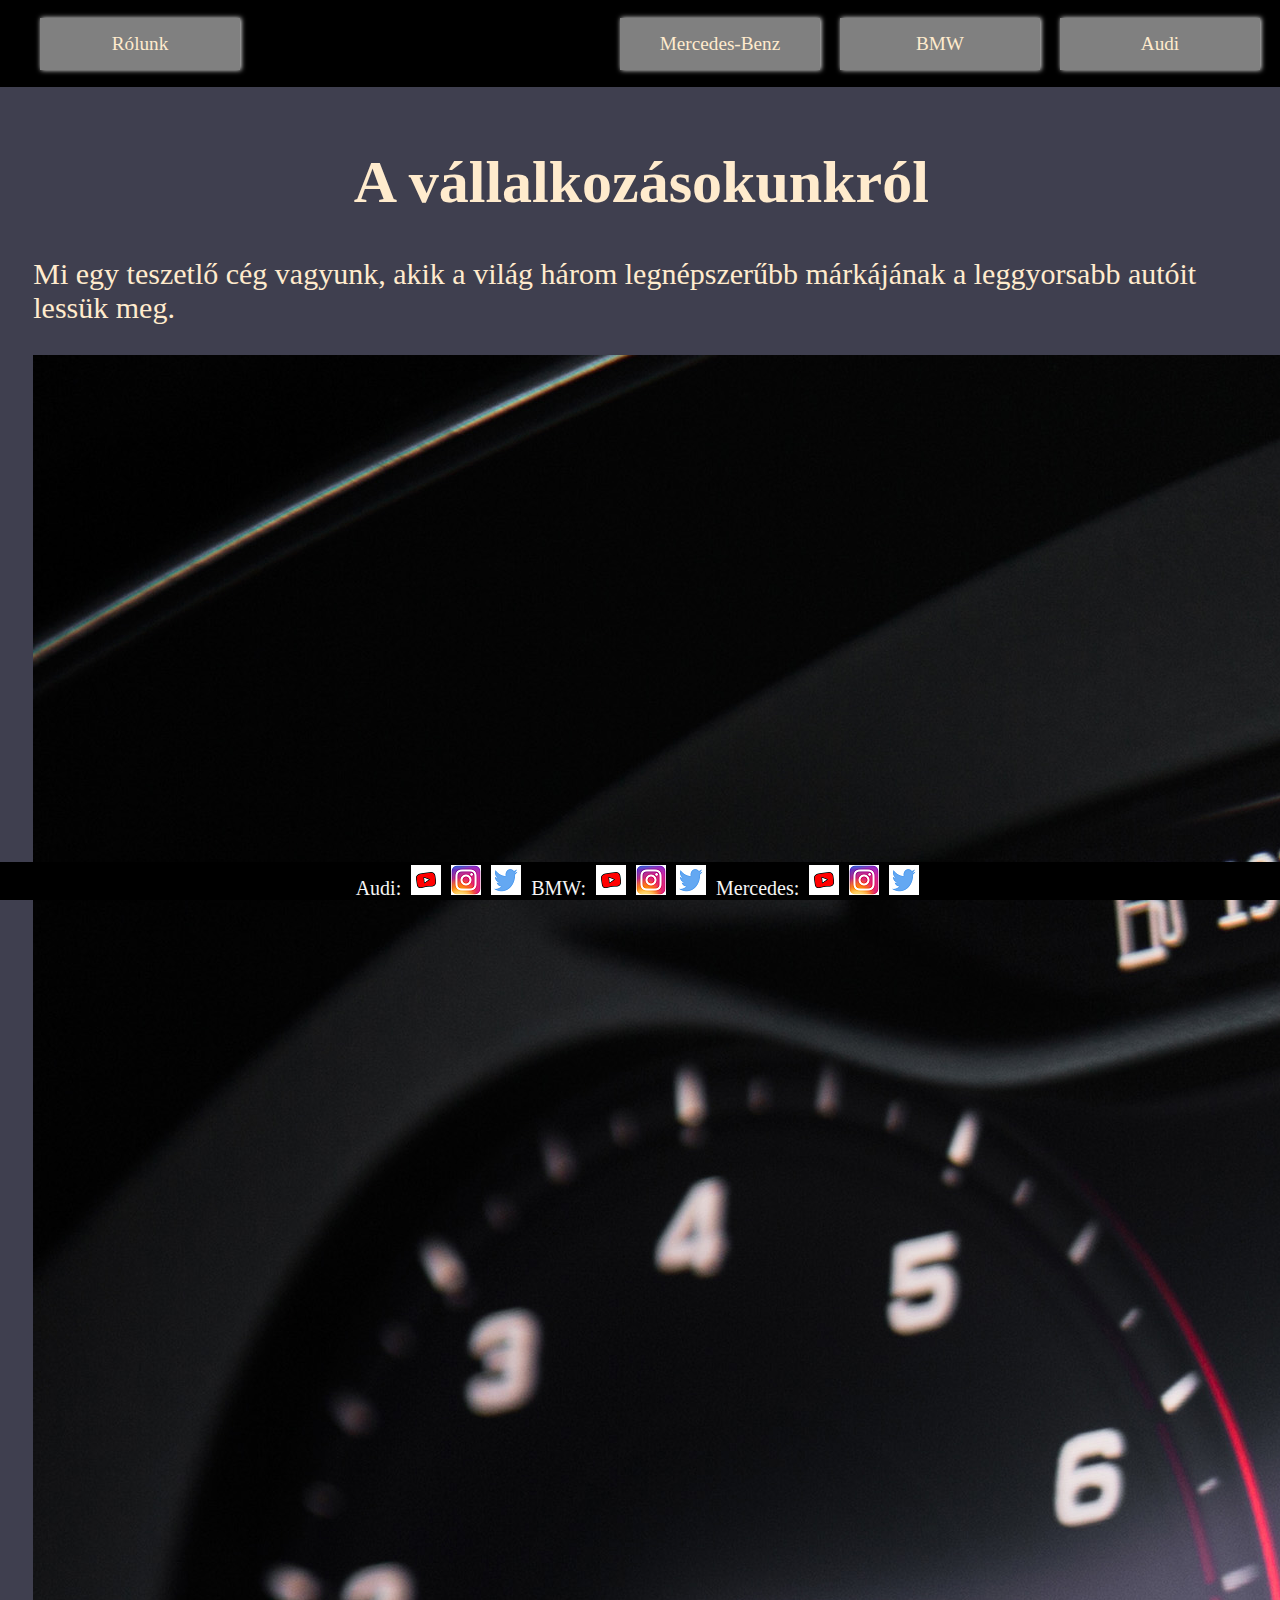
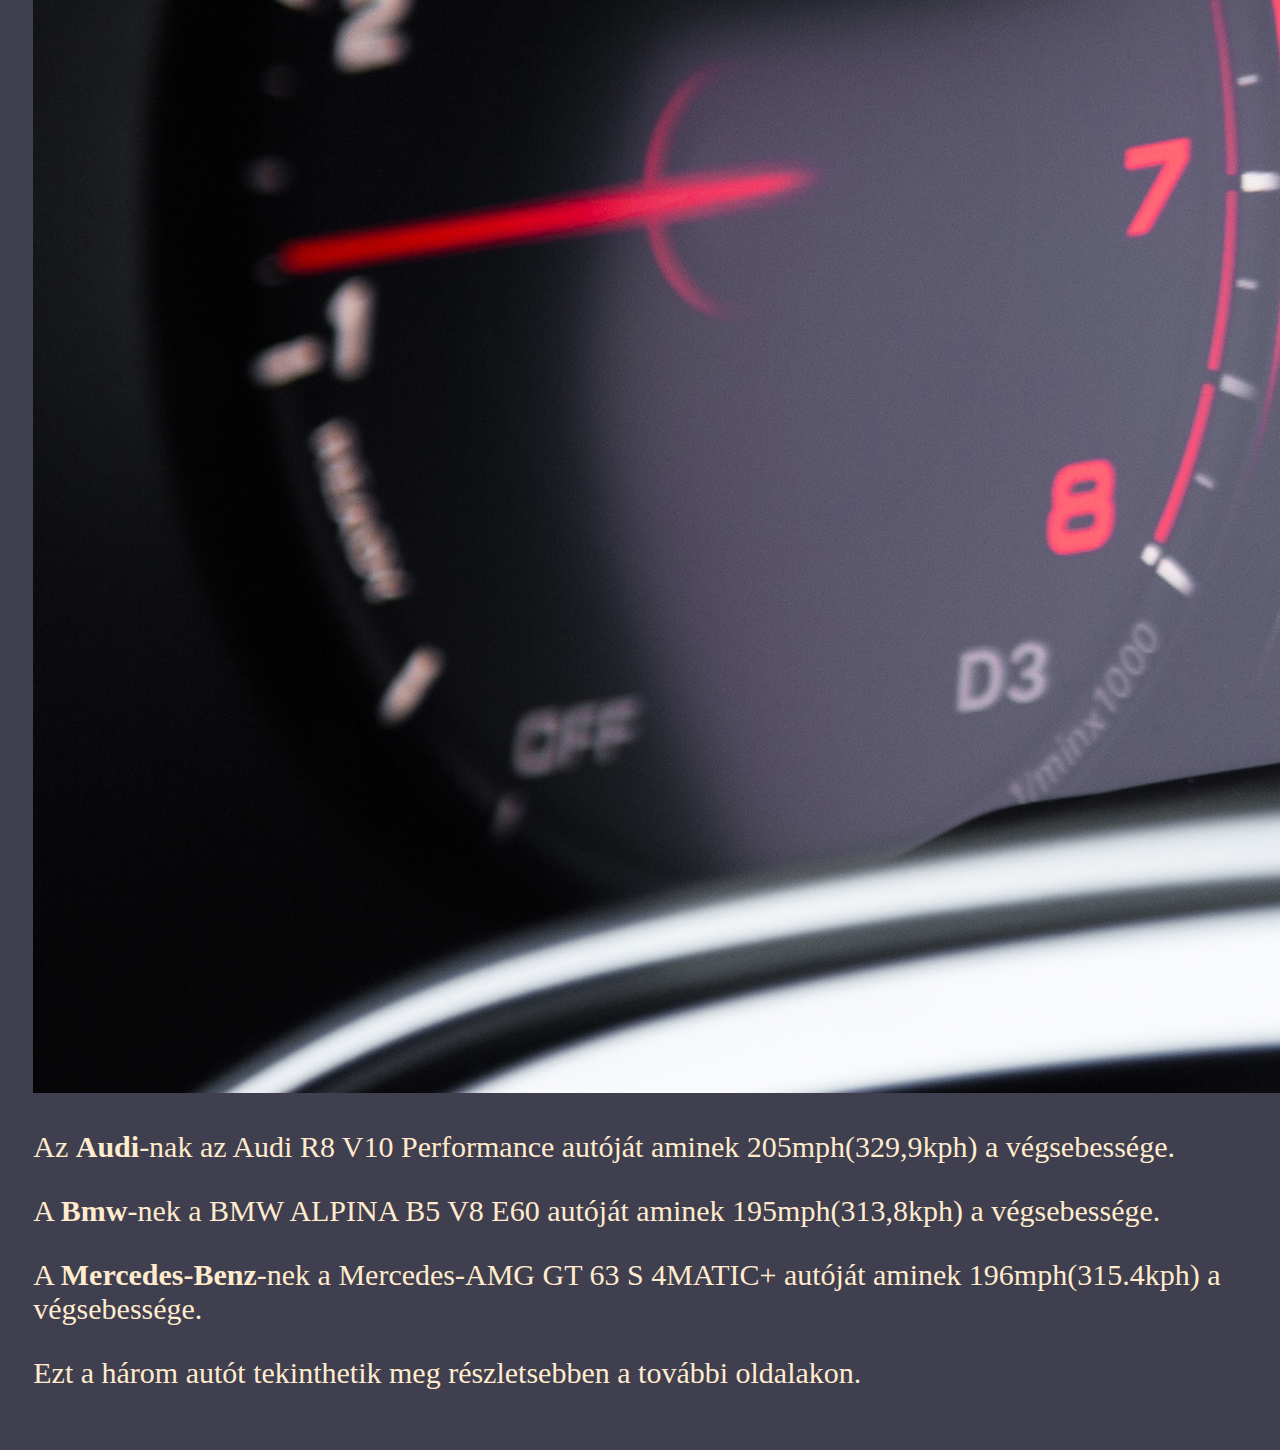
==== index.html @ 7eaea518 "Felhypeoló kép" ====
<!DOCTYPE html>
<html lang="hu">
<head>
    <meta charset="UTF-8">
    <meta http-equiv="X-UA-Compatible" content="IE=edge">
    <meta name="viewport" content="width=device-width, initial-scale=1.0">
    <link rel="stylesheet" href="./css/style.css">
    <title>Rólunk</title>
</head>
<body>
    <div>
        <header>
            <div class="menu">
                <ul>
                    <a href="index.html"><li id="rolunk">Rólunk</li></a>
                    <a href="audi.html"><li>Audi</li></a>
                    <a href="bmw.html"><li>BMW</li></a>
                    <a href="merci.html"><li>Mercedes-Benz</li></a>
                </ul>
            </div>
        </header>
    
        <div id="tartalom">
            <h1>A vállalkozásokunkról</h1>
            <p>Mi egy teszetlő cég vagyunk, akik a világ három legnépszerűbb márkájának a leggyorsabb autóit lessük meg.</p><img src="./images/20140508az-audi-2014es-automatizalt-a7esenek.jpg" alt="">
            <p>Az <b>Audi</b>-nak az Audi R8 V10 Performance autóját aminek 205mph(329,9kph) a végsebessége.</p>
            <p>A <b>Bmw</b>-nek a BMW ALPINA B5 V8 E60 autóját aminek 195mph(313,8kph) a végsebessége.</p>
            <p>A <b>Mercedes-Benz</b>-nek a Mercedes-AMG GT 63 S 4MATIC+ autóját aminek 196mph(315.4kph) a végsebessége.</p>
            <p>Ezt a három autót tekinthetik meg részletsebben a további oldalakon.</p>
        </div>
        
        <footer>
            <div id="footertartalom">
                Audi: <a href="https://www.youtube.com/watch?v=1N4OCICWATI" target="_blank"><img src="./images/unnamed.jpg" alt="Tesztvideó" class="footerkepek"></a><a href="https://www.instagram.com/explore/tags/r8v10/?hl=hu" target="_blank"><img src="./images/ab6eff595bb1.jpg" alt="Képek a kocsiról" class="footerkepek"></a><a href="https://twitter.com/search?q=%23r8v10&src=typeahead_click" target="_blank"><img src="./images/twitter-logo_1.jpg" alt="Autó twitter cimkéje" class="footerkepek"></a>
                BMW: <a href="https://www.youtube.com/watch?v=cST8K9O5acE" target="_blank"><img src="./images/unnamed.jpg" alt="Tesztvideó" class="footerkepek"></a><a href="https://www.instagram.com/explore/tags/alpinab5/" target="_blank"><img src="./images/ab6eff595bb1.jpg" alt="Képek a kocsiról" class="footerkepek"></a><a href="https://twitter.com/search?q=%23ALPINAB5&lang=fr" target="_blank"><img src="./images/twitter-logo_1.jpg" alt="Autó twitter cimkéje" class="footerkepek"></a>
                Mercedes: <a href="https://www.youtube.com/watch?v=vRiirhE5Nfg" target="_blank"><img src="./images/unnamed.jpg" alt="Tesztvideó" class="footerkepek"></a><a href="https://www.instagram.com/explore/tags/gt63s/?hl=hu" target="_blank"><img src="./images/ab6eff595bb1.jpg" alt="Képek a kocsiról" class="footerkepek"></a><a href="https://mobile.twitter.com/search?q=%23gt63s&src=typeahead_click" target="_blank"><img src="./images/twitter-logo_1.jpg" alt="Autó twitter cimkéje" class="footerkepek"></a>
            </div>
        </footer>
    </div>
    
</body>
</html>
---- css/style.css ----
body{
    background-color: #3f3f4f;
}

p{
    text-align: left;
    font-size: 100%;
}

h3{
    color: rgb(150, 120, 120);
}

#tartalom{
    width: 95%;
    height: auto;
    left: 2.6%;
    position: absolute;
    text-align: center;
    font-size: 30px;
    color: blanchedalmond;
    background-color: #3f3f4f;
    padding-bottom: 30px;
    margin-top: 100px;
}

/*Footer*/
footer{
    background-color: black;
    color: whitesmoke;
    font-size: 20px;
    text-align: center;
    position: fixed;
    bottom: 0px;
    width: 100%;
    left: 0%;
    height: auto;
}

.footerkepek{
    padding: 3px 5px 0px;
}

/*Képek*/
.img-nagyit{
    height: 120px;
    border-radius: 6px;
    padding: 2px;
    background-color: gray;
    filter: grayscale(100%);
}

.img-nagyit:hover{
    box-shadow: 0 0 10px gray;
    filter: grayscale(0%);
}

/*Menü*/
#rolunk{
    float: left;
}

header{
    background-color: black;
    width: 100%;
    right: 0%;
    padding: 2px 0px;
    position: fixed;
    top: 0%;
    z-index: 10;
    
}

ul{
    padding-bottom: 51px;
}

.menu li{
    font-size: 1.2em;
    list-style-type: none;
    float: right;
    padding: 15px 0px;
    text-align: center;
    width: 200px;
    margin-right: 20px;
    background-color: gray;
    box-shadow: 1px 0px 5px rgb(255, 255, 255);
    margin-bottom: 10px;
}

.menu li:hover{
    background-color: rgb(83, 21, 10);
}

.menu a{
    text-decoration: none;
    color: blanchedalmond;
}

/*BMW*/
#bmwkep{
    width: 30%;
    padding-left: 10px;
    float: right;
}

#bmwkep2{
    width: 30%;
    padding-right: 10px;
    padding-bottom: 30px;
    float: left;
}

/*Merci*/
#driftmerci{
    width: 30%;
    padding-right: 20px;
    float: right;
    padding-bottom: 30px;
    padding-left: 20px;
}

#mercikep{
    width: 25%;
    float: left;
    padding-right: 20px;
}

/*Audi*/
#audikep{
    padding-left: 10px;
    padding-right: 25px;
    width: 20%;
    float: left;
}

#audikepek{
    padding-top: 20px;
}

.auditartalom{
    text-align: left;
}
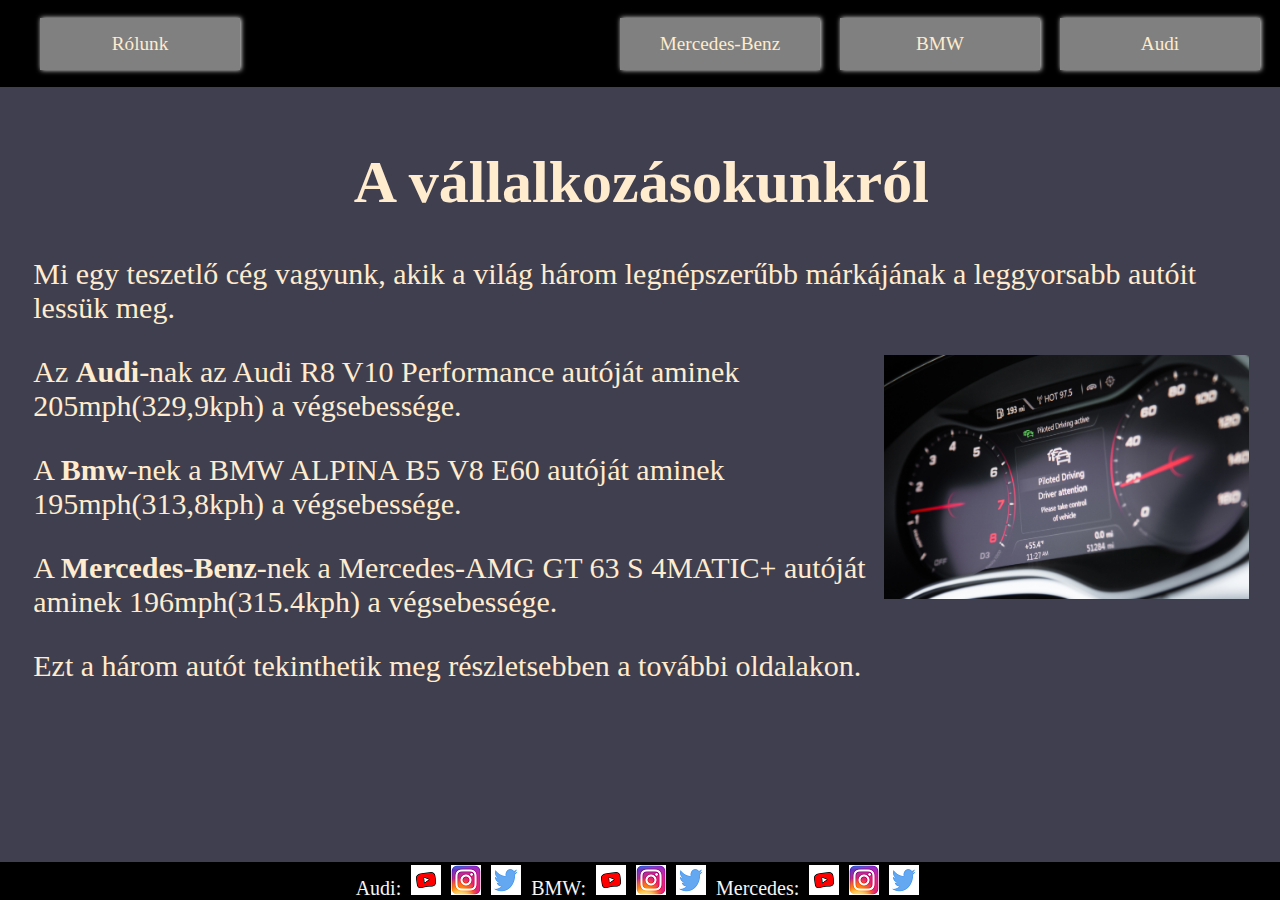
==== commit 6b5a9618: "Rolunk oldal szerkesztése" ====
--- a/index.html
+++ b/index.html
@@ -5,6 +5,7 @@
     <meta http-equiv="X-UA-Compatible" content="IE=edge">
     <meta name="viewport" content="width=device-width, initial-scale=1.0">
     <link rel="stylesheet" href="./css/style.css">
+    <link rel="stylesheet" href="./css/lightbox.css">
     <title>Rólunk</title>
 </head>
 <body>
@@ -22,8 +23,8 @@
     
         <div id="tartalom">
             <h1>A vállalkozásokunkról</h1>
-            <p>Mi egy teszetlő cég vagyunk, akik a világ három legnépszerűbb márkájának a leggyorsabb autóit lessük meg.</p><img src="./images/20140508az-audi-2014es-automatizalt-a7esenek.jpg" alt="">
-            <p>Az <b>Audi</b>-nak az Audi R8 V10 Performance autóját aminek 205mph(329,9kph) a végsebessége.</p>
+            <p>Mi egy teszetlő cég vagyunk, akik a világ három legnépszerűbb márkájának a leggyorsabb autóit lessük meg.</p><a href="./images/20140508az-audi-2014es-automatizalt-a7esenek.jpg" data-lightbox="image-1" data-title="kmora"><img src="./images/20140508az-audi-2014es-automatizalt-a7esenek.jpg" alt="kmora" id="rolunkkep"></a>
+            <p>Az <b>Audi</b>-nak az Audi R8 V10 Performance autóját aminek 205mph(329,9kph) a végsebessége.</p>            
             <p>A <b>Bmw</b>-nek a BMW ALPINA B5 V8 E60 autóját aminek 195mph(313,8kph) a végsebessége.</p>
             <p>A <b>Mercedes-Benz</b>-nek a Mercedes-AMG GT 63 S 4MATIC+ autóját aminek 196mph(315.4kph) a végsebessége.</p>
             <p>Ezt a három autót tekinthetik meg részletsebben a további oldalakon.</p>
@@ -38,5 +39,7 @@
         </footer>
     </div>
     
+    <script src="./js/jquerymin.js"></script>
+    <script src="./js/lightbox.js"></script>
 </body>
 </html>--- a/css/style.css
+++ b/css/style.css
@@ -53,6 +53,12 @@
 .img-nagyit:hover{
     box-shadow: 0 0 10px gray;
     filter: grayscale(0%);
+}
+
+#rolunkkep{
+    width: 30%;
+    float: right;
+    padding-left: 10px;
 }
 
 /*Menü*/
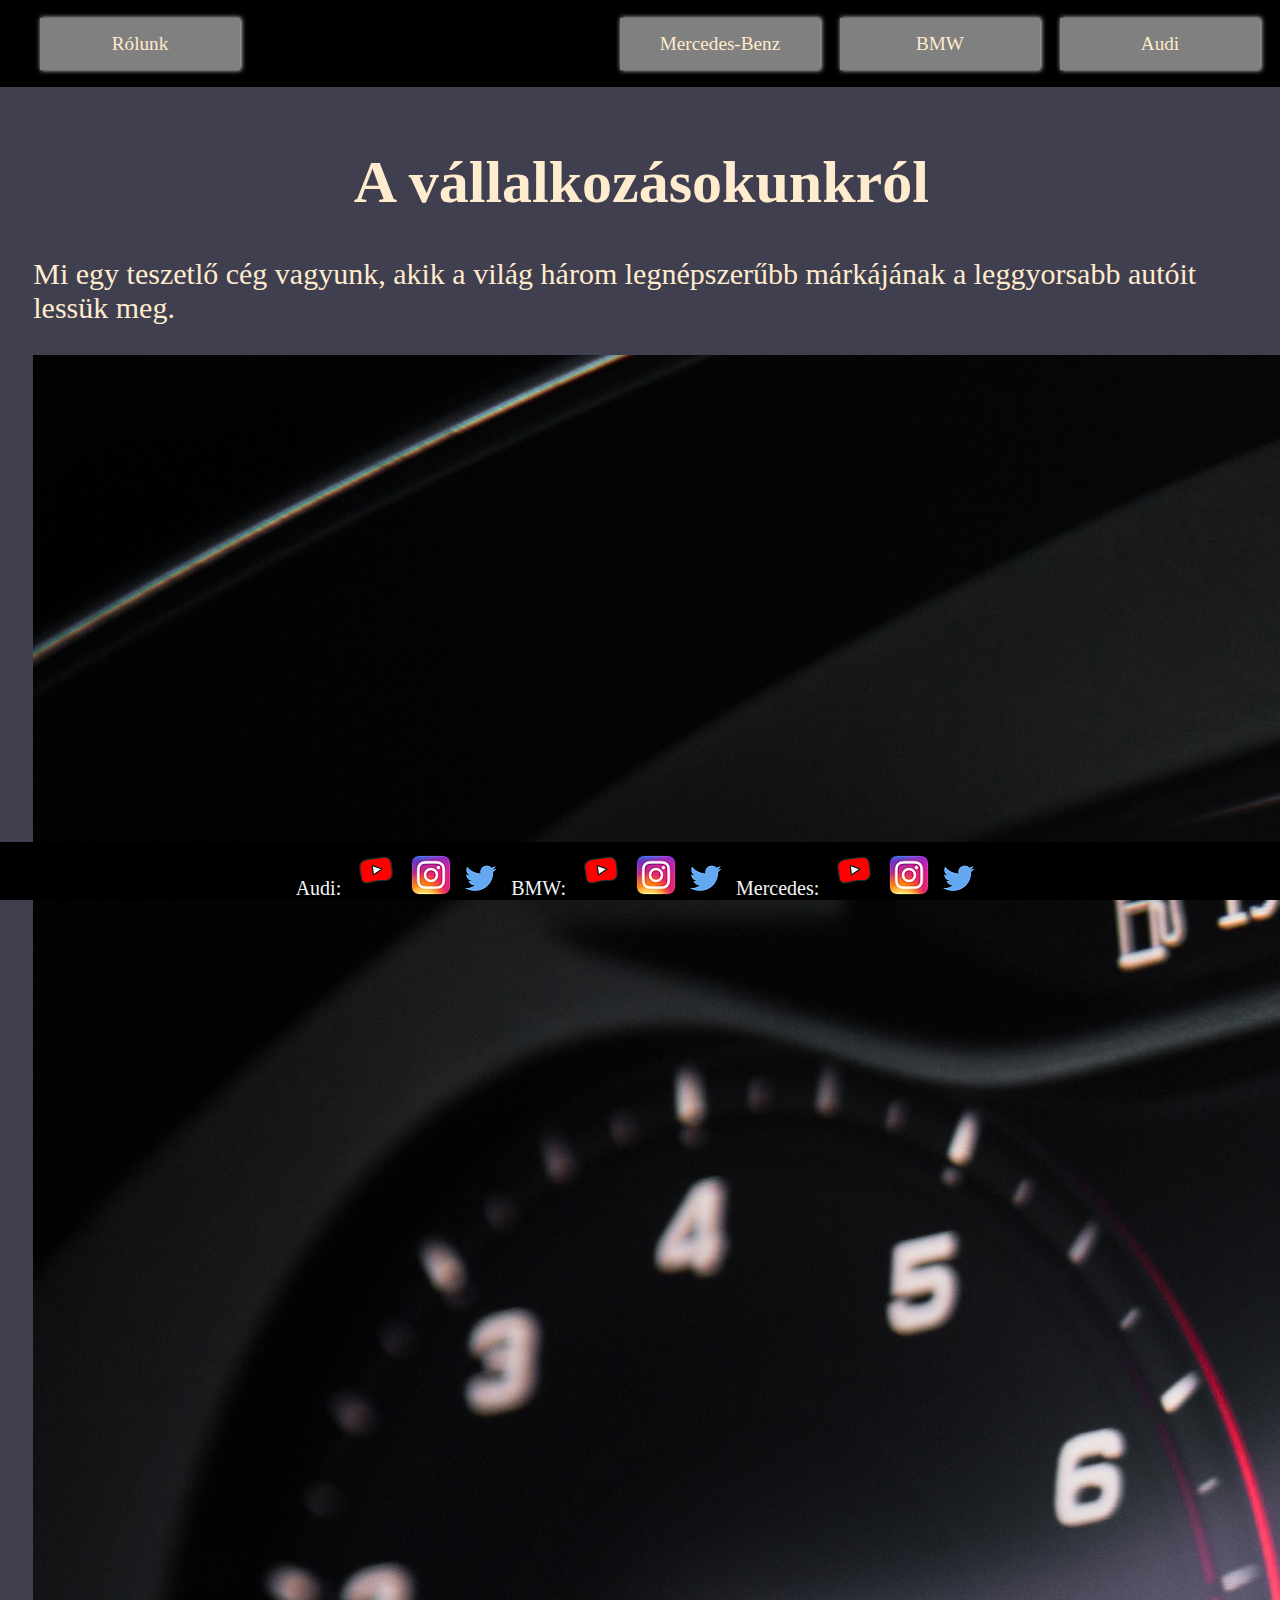
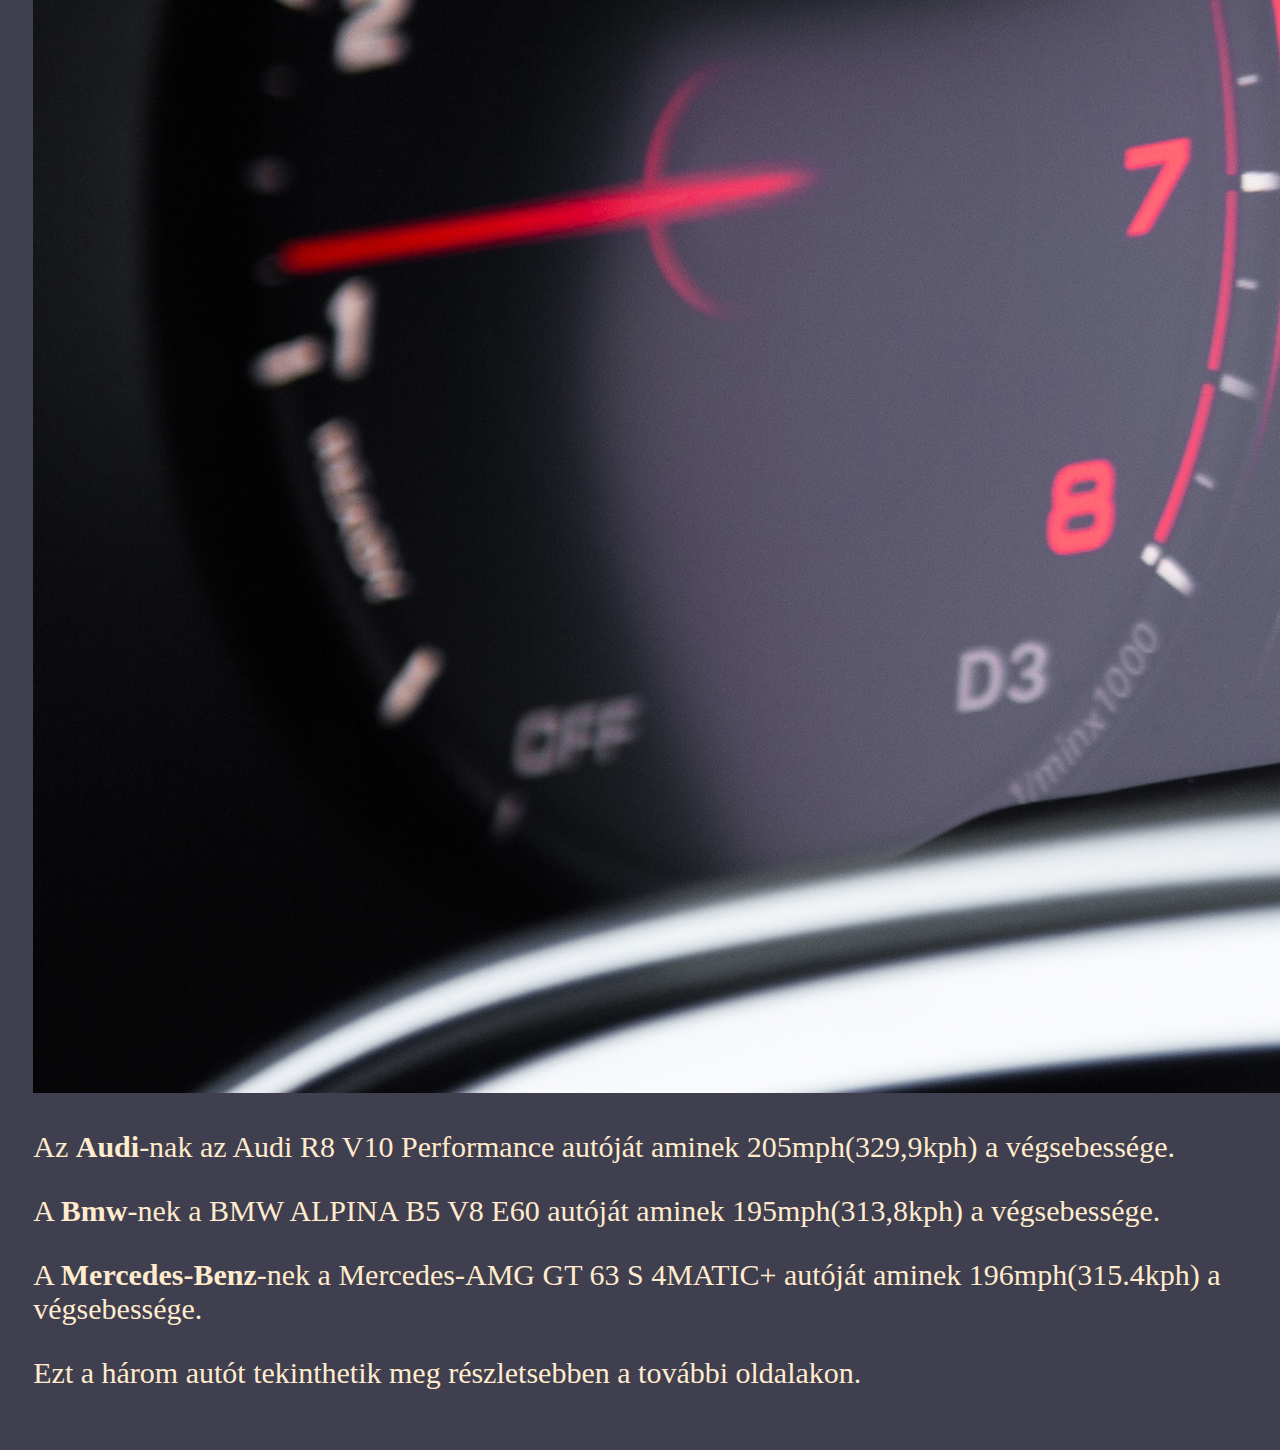
==== commit 2a6a7d98: "Footer képek csinosítása" ====
--- a/index.html
+++ b/index.html
@@ -5,7 +5,6 @@
     <meta http-equiv="X-UA-Compatible" content="IE=edge">
     <meta name="viewport" content="width=device-width, initial-scale=1.0">
     <link rel="stylesheet" href="./css/style.css">
-    <link rel="stylesheet" href="./css/lightbox.css">
     <title>Rólunk</title>
 </head>
 <body>
@@ -23,8 +22,8 @@
     
         <div id="tartalom">
             <h1>A vállalkozásokunkról</h1>
-            <p>Mi egy teszetlő cég vagyunk, akik a világ három legnépszerűbb márkájának a leggyorsabb autóit lessük meg.</p><a href="./images/20140508az-audi-2014es-automatizalt-a7esenek.jpg" data-lightbox="image-1" data-title="kmora"><img src="./images/20140508az-audi-2014es-automatizalt-a7esenek.jpg" alt="kmora" id="rolunkkep"></a>
-            <p>Az <b>Audi</b>-nak az Audi R8 V10 Performance autóját aminek 205mph(329,9kph) a végsebessége.</p>            
+            <p>Mi egy teszetlő cég vagyunk, akik a világ három legnépszerűbb márkájának a leggyorsabb autóit lessük meg.</p><img src="./images/20140508az-audi-2014es-automatizalt-a7esenek.jpg" alt="">
+            <p>Az <b>Audi</b>-nak az Audi R8 V10 Performance autóját aminek 205mph(329,9kph) a végsebessége.</p>
             <p>A <b>Bmw</b>-nek a BMW ALPINA B5 V8 E60 autóját aminek 195mph(313,8kph) a végsebessége.</p>
             <p>A <b>Mercedes-Benz</b>-nek a Mercedes-AMG GT 63 S 4MATIC+ autóját aminek 196mph(315.4kph) a végsebessége.</p>
             <p>Ezt a három autót tekinthetik meg részletsebben a további oldalakon.</p>
@@ -32,14 +31,12 @@
         
         <footer>
             <div id="footertartalom">
-                Audi: <a href="https://www.youtube.com/watch?v=1N4OCICWATI" target="_blank"><img src="./images/unnamed.jpg" alt="Tesztvideó" class="footerkepek"></a><a href="https://www.instagram.com/explore/tags/r8v10/?hl=hu" target="_blank"><img src="./images/ab6eff595bb1.jpg" alt="Képek a kocsiról" class="footerkepek"></a><a href="https://twitter.com/search?q=%23r8v10&src=typeahead_click" target="_blank"><img src="./images/twitter-logo_1.jpg" alt="Autó twitter cimkéje" class="footerkepek"></a>
-                BMW: <a href="https://www.youtube.com/watch?v=cST8K9O5acE" target="_blank"><img src="./images/unnamed.jpg" alt="Tesztvideó" class="footerkepek"></a><a href="https://www.instagram.com/explore/tags/alpinab5/" target="_blank"><img src="./images/ab6eff595bb1.jpg" alt="Képek a kocsiról" class="footerkepek"></a><a href="https://twitter.com/search?q=%23ALPINAB5&lang=fr" target="_blank"><img src="./images/twitter-logo_1.jpg" alt="Autó twitter cimkéje" class="footerkepek"></a>
-                Mercedes: <a href="https://www.youtube.com/watch?v=vRiirhE5Nfg" target="_blank"><img src="./images/unnamed.jpg" alt="Tesztvideó" class="footerkepek"></a><a href="https://www.instagram.com/explore/tags/gt63s/?hl=hu" target="_blank"><img src="./images/ab6eff595bb1.jpg" alt="Képek a kocsiról" class="footerkepek"></a><a href="https://mobile.twitter.com/search?q=%23gt63s&src=typeahead_click" target="_blank"><img src="./images/twitter-logo_1.jpg" alt="Autó twitter cimkéje" class="footerkepek"></a>
+                Audi: <a href="https://www.youtube.com/watch?v=1N4OCICWATI" target="_blank"><img src="./images/unnamed.png" alt="Tesztvideó" class="footerkepek"></a><a href="https://www.instagram.com/explore/tags/r8v10/?hl=hu" target="_blank"><img src="./images/ab6eff595bb1.png" alt="Képek a kocsiról" class="footerkepek"></a><a href="https://twitter.com/search?q=%23r8v10&src=typeahead_click" target="_blank"><img src="./images/twitter-logo_1.png" alt="Autó twitter cimkéje" class="footerkepek"></a>
+                BMW: <a href="https://www.youtube.com/watch?v=cST8K9O5acE" target="_blank"><img src="./images/unnamed.png" alt="Tesztvideó" class="footerkepek"></a><a href="https://www.instagram.com/explore/tags/alpinab5/" target="_blank"><img src="./images/ab6eff595bb1.png" alt="Képek a kocsiról" class="footerkepek"></a><a href="https://twitter.com/search?q=%23ALPINAB5&lang=fr" target="_blank"><img src="./images/twitter-logo_1.png" alt="Autó twitter cimkéje" class="footerkepek"></a>
+                Mercedes: <a href="https://www.youtube.com/watch?v=vRiirhE5Nfg" target="_blank"><img src="./images/unnamed.png" alt="Tesztvideó" class="footerkepek"></a><a href="https://www.instagram.com/explore/tags/gt63s/?hl=hu" target="_blank"><img src="./images/ab6eff595bb1.png" alt="Képek a kocsiról" class="footerkepek"></a><a href="https://mobile.twitter.com/search?q=%23gt63s&src=typeahead_click" target="_blank"><img src="./images/twitter-logo_1.png" alt="Autó twitter cimkéje" class="footerkepek"></a>
             </div>
         </footer>
     </div>
     
-    <script src="./js/jquerymin.js"></script>
-    <script src="./js/lightbox.js"></script>
 </body>
 </html>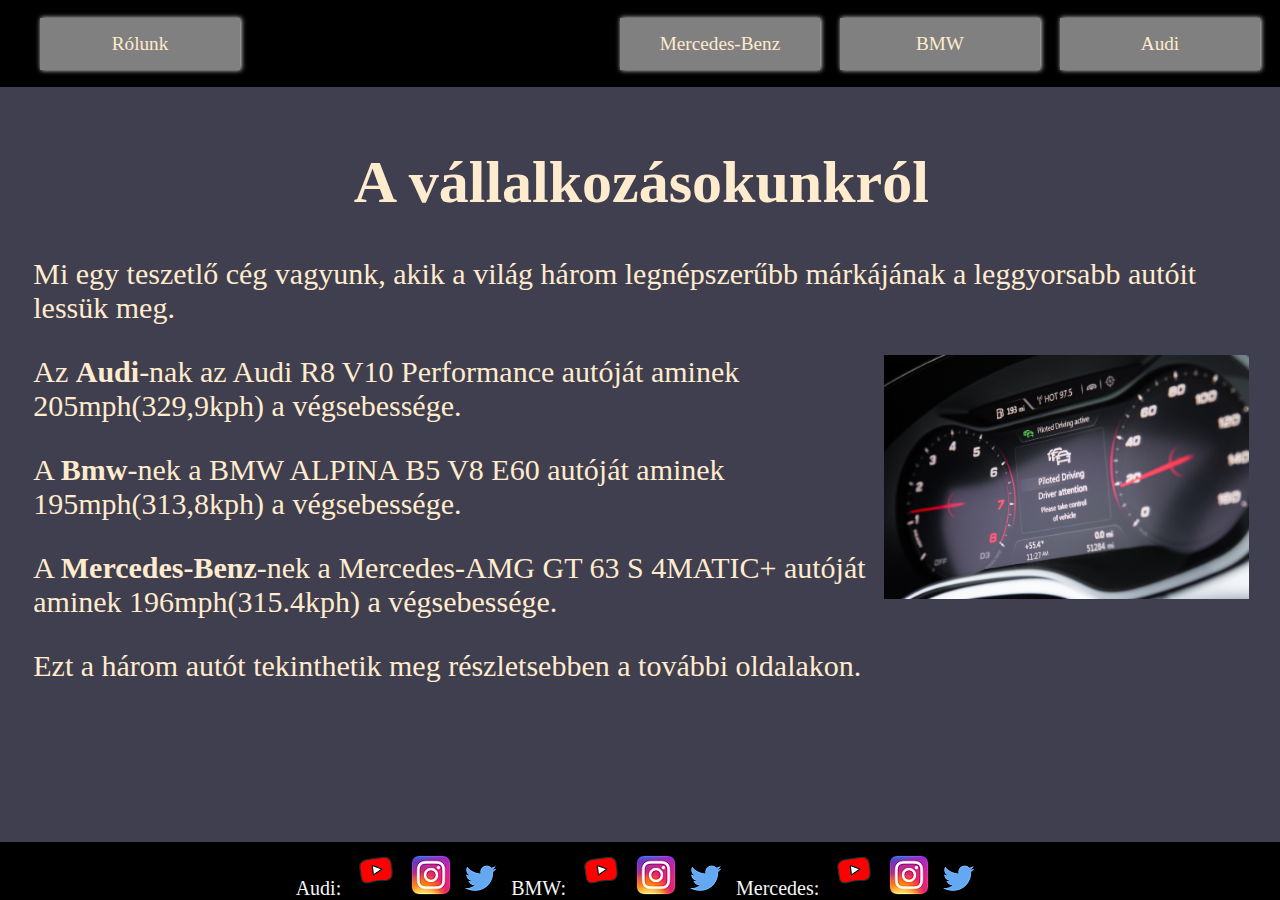
==== commit 2f0d35c0: "Merge branch 'main' of https://github.com/Mikeex99/Webprogcsoport" ====
--- a/index.html
+++ b/index.html
@@ -5,6 +5,7 @@
     <meta http-equiv="X-UA-Compatible" content="IE=edge">
     <meta name="viewport" content="width=device-width, initial-scale=1.0">
     <link rel="stylesheet" href="./css/style.css">
+    <link rel="stylesheet" href="./css/lightbox.css">
     <title>Rólunk</title>
 </head>
 <body>
@@ -22,8 +23,8 @@
     
         <div id="tartalom">
             <h1>A vállalkozásokunkról</h1>
-            <p>Mi egy teszetlő cég vagyunk, akik a világ három legnépszerűbb márkájának a leggyorsabb autóit lessük meg.</p><img src="./images/20140508az-audi-2014es-automatizalt-a7esenek.jpg" alt="">
-            <p>Az <b>Audi</b>-nak az Audi R8 V10 Performance autóját aminek 205mph(329,9kph) a végsebessége.</p>
+            <p>Mi egy teszetlő cég vagyunk, akik a világ három legnépszerűbb márkájának a leggyorsabb autóit lessük meg.</p><a href="./images/20140508az-audi-2014es-automatizalt-a7esenek.jpg" data-lightbox="image-1" data-title="kmora"><img src="./images/20140508az-audi-2014es-automatizalt-a7esenek.jpg" alt="kmora" id="rolunkkep"></a>
+            <p>Az <b>Audi</b>-nak az Audi R8 V10 Performance autóját aminek 205mph(329,9kph) a végsebessége.</p>            
             <p>A <b>Bmw</b>-nek a BMW ALPINA B5 V8 E60 autóját aminek 195mph(313,8kph) a végsebessége.</p>
             <p>A <b>Mercedes-Benz</b>-nek a Mercedes-AMG GT 63 S 4MATIC+ autóját aminek 196mph(315.4kph) a végsebessége.</p>
             <p>Ezt a három autót tekinthetik meg részletsebben a további oldalakon.</p>
@@ -38,5 +39,7 @@
         </footer>
     </div>
     
+    <script src="./js/jquerymin.js"></script>
+    <script src="./js/lightbox.js"></script>
 </body>
 </html>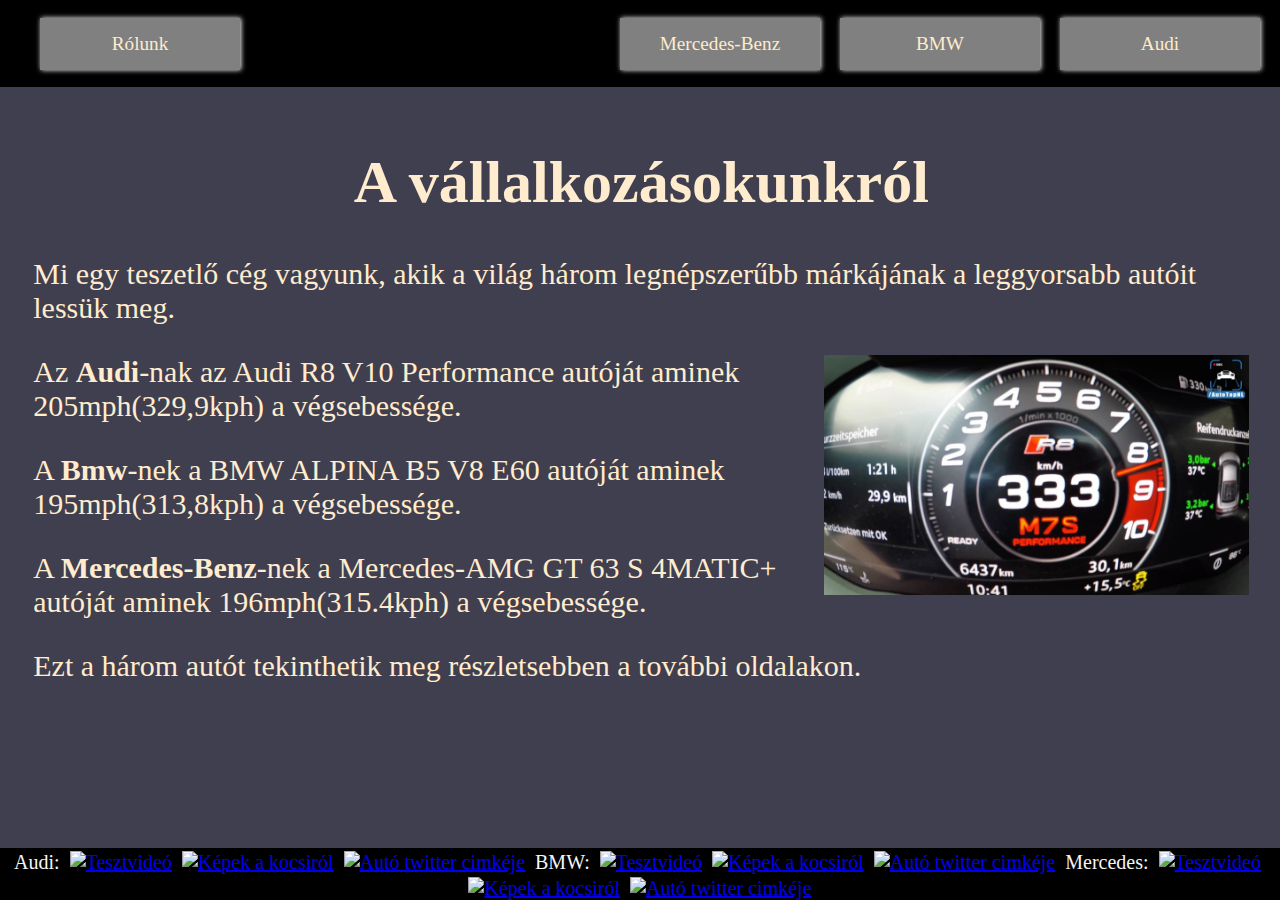
==== commit 688c8b29: "rolunk kep szerkesztése" ====
--- a/index.html
+++ b/index.html
@@ -23,7 +23,7 @@
     
         <div id="tartalom">
             <h1>A vállalkozásokunkról</h1>
-            <p>Mi egy teszetlő cég vagyunk, akik a világ három legnépszerűbb márkájának a leggyorsabb autóit lessük meg.</p><a href="./images/20140508az-audi-2014es-automatizalt-a7esenek.jpg" data-lightbox="image-1" data-title="kmora"><img src="./images/20140508az-audi-2014es-automatizalt-a7esenek.jpg" alt="kmora" id="rolunkkep"></a>
+            <p>Mi egy teszetlő cég vagyunk, akik a világ három legnépszerűbb márkájának a leggyorsabb autóit lessük meg.</p><a href="./images/audi-r8-v10-plus-top-speed-run.jpg" data-lightbox="image-1" data-title="kmora"><img src="./images/audi-r8-v10-plus-top-speed-run.jpg" alt="kmora" id="rolunkkep"></a>
             <p>Az <b>Audi</b>-nak az Audi R8 V10 Performance autóját aminek 205mph(329,9kph) a végsebessége.</p>            
             <p>A <b>Bmw</b>-nek a BMW ALPINA B5 V8 E60 autóját aminek 195mph(313,8kph) a végsebessége.</p>
             <p>A <b>Mercedes-Benz</b>-nek a Mercedes-AMG GT 63 S 4MATIC+ autóját aminek 196mph(315.4kph) a végsebessége.</p>
@@ -32,9 +32,9 @@
         
         <footer>
             <div id="footertartalom">
-                Audi: <a href="https://www.youtube.com/watch?v=1N4OCICWATI" target="_blank"><img src="./images/unnamed.png" alt="Tesztvideó" class="footerkepek"></a><a href="https://www.instagram.com/explore/tags/r8v10/?hl=hu" target="_blank"><img src="./images/ab6eff595bb1.png" alt="Képek a kocsiról" class="footerkepek"></a><a href="https://twitter.com/search?q=%23r8v10&src=typeahead_click" target="_blank"><img src="./images/twitter-logo_1.png" alt="Autó twitter cimkéje" class="footerkepek"></a>
-                BMW: <a href="https://www.youtube.com/watch?v=cST8K9O5acE" target="_blank"><img src="./images/unnamed.png" alt="Tesztvideó" class="footerkepek"></a><a href="https://www.instagram.com/explore/tags/alpinab5/" target="_blank"><img src="./images/ab6eff595bb1.png" alt="Képek a kocsiról" class="footerkepek"></a><a href="https://twitter.com/search?q=%23ALPINAB5&lang=fr" target="_blank"><img src="./images/twitter-logo_1.png" alt="Autó twitter cimkéje" class="footerkepek"></a>
-                Mercedes: <a href="https://www.youtube.com/watch?v=vRiirhE5Nfg" target="_blank"><img src="./images/unnamed.png" alt="Tesztvideó" class="footerkepek"></a><a href="https://www.instagram.com/explore/tags/gt63s/?hl=hu" target="_blank"><img src="./images/ab6eff595bb1.png" alt="Képek a kocsiról" class="footerkepek"></a><a href="https://mobile.twitter.com/search?q=%23gt63s&src=typeahead_click" target="_blank"><img src="./images/twitter-logo_1.png" alt="Autó twitter cimkéje" class="footerkepek"></a>
+                Audi: <a href="https://www.youtube.com/watch?v=1N4OCICWATI" target="_blank"><img src="./images/unnamed.jpg" alt="Tesztvideó" class="footerkepek"></a><a href="https://www.instagram.com/explore/tags/r8v10/?hl=hu" target="_blank"><img src="./images/ab6eff595bb1.jpg" alt="Képek a kocsiról" class="footerkepek"></a><a href="https://twitter.com/search?q=%23r8v10&src=typeahead_click" target="_blank"><img src="./images/twitter-logo_1.jpg" alt="Autó twitter cimkéje" class="footerkepek"></a>
+                BMW: <a href="https://www.youtube.com/watch?v=cST8K9O5acE" target="_blank"><img src="./images/unnamed.jpg" alt="Tesztvideó" class="footerkepek"></a><a href="https://www.instagram.com/explore/tags/alpinab5/" target="_blank"><img src="./images/ab6eff595bb1.jpg" alt="Képek a kocsiról" class="footerkepek"></a><a href="https://twitter.com/search?q=%23ALPINAB5&lang=fr" target="_blank"><img src="./images/twitter-logo_1.jpg" alt="Autó twitter cimkéje" class="footerkepek"></a>
+                Mercedes: <a href="https://www.youtube.com/watch?v=vRiirhE5Nfg" target="_blank"><img src="./images/unnamed.jpg" alt="Tesztvideó" class="footerkepek"></a><a href="https://www.instagram.com/explore/tags/gt63s/?hl=hu" target="_blank"><img src="./images/ab6eff595bb1.jpg" alt="Képek a kocsiról" class="footerkepek"></a><a href="https://mobile.twitter.com/search?q=%23gt63s&src=typeahead_click" target="_blank"><img src="./images/twitter-logo_1.jpg" alt="Autó twitter cimkéje" class="footerkepek"></a>
             </div>
         </footer>
     </div>
--- a/css/style.css
+++ b/css/style.css
@@ -56,9 +56,9 @@
 }
 
 #rolunkkep{
-    width: 30%;
+    width: 35%;
     float: right;
-    padding-left: 10px;
+    padding-left: 5px;
 }
 
 /*Menü*/
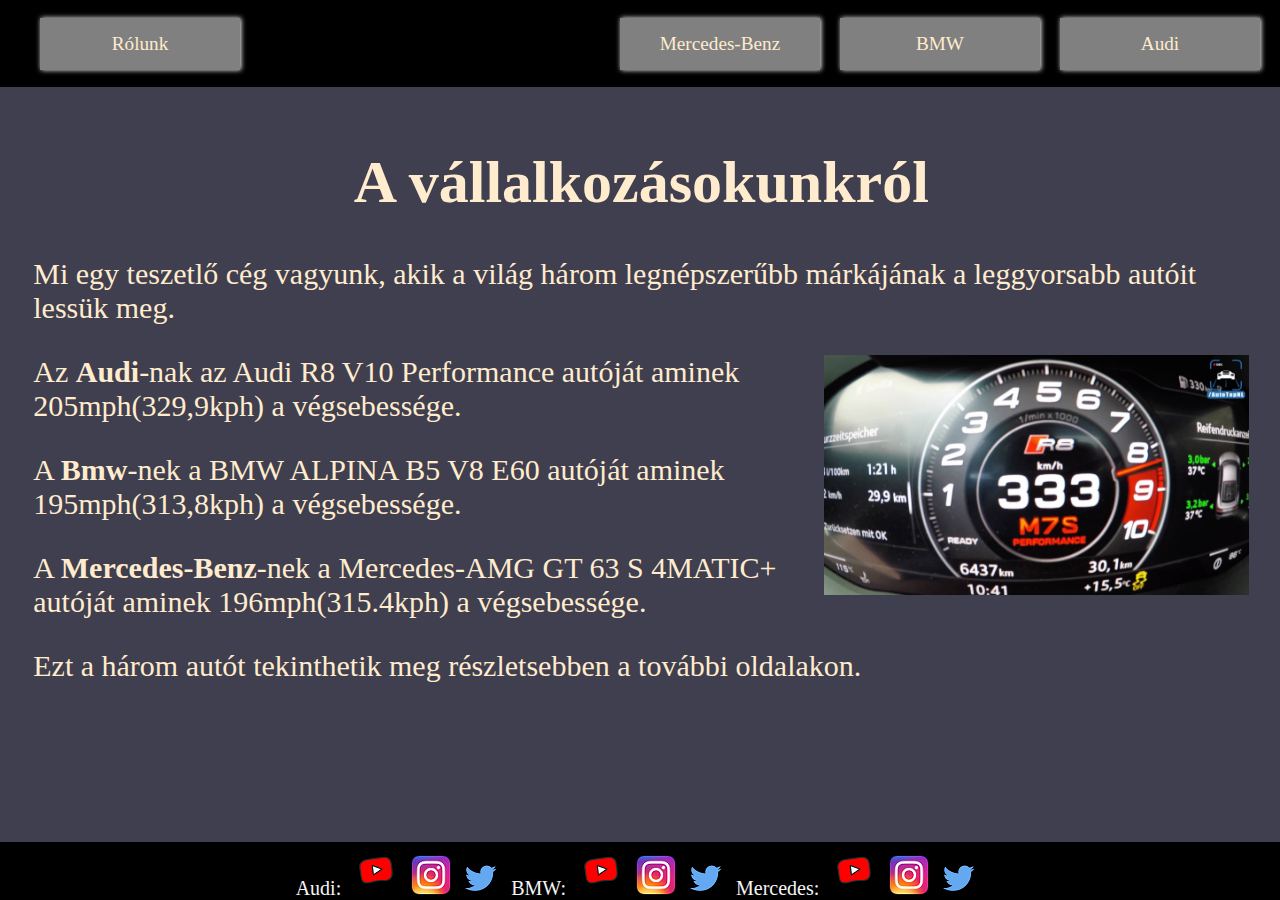
==== commit f02032c3: "Merge branch 'main' of https://github.com/Mikeex99/Webprogcsoport" ====
--- a/index.html
+++ b/index.html
@@ -32,9 +32,9 @@
         
         <footer>
             <div id="footertartalom">
-                Audi: <a href="https://www.youtube.com/watch?v=1N4OCICWATI" target="_blank"><img src="./images/unnamed.jpg" alt="Tesztvideó" class="footerkepek"></a><a href="https://www.instagram.com/explore/tags/r8v10/?hl=hu" target="_blank"><img src="./images/ab6eff595bb1.jpg" alt="Képek a kocsiról" class="footerkepek"></a><a href="https://twitter.com/search?q=%23r8v10&src=typeahead_click" target="_blank"><img src="./images/twitter-logo_1.jpg" alt="Autó twitter cimkéje" class="footerkepek"></a>
-                BMW: <a href="https://www.youtube.com/watch?v=cST8K9O5acE" target="_blank"><img src="./images/unnamed.jpg" alt="Tesztvideó" class="footerkepek"></a><a href="https://www.instagram.com/explore/tags/alpinab5/" target="_blank"><img src="./images/ab6eff595bb1.jpg" alt="Képek a kocsiról" class="footerkepek"></a><a href="https://twitter.com/search?q=%23ALPINAB5&lang=fr" target="_blank"><img src="./images/twitter-logo_1.jpg" alt="Autó twitter cimkéje" class="footerkepek"></a>
-                Mercedes: <a href="https://www.youtube.com/watch?v=vRiirhE5Nfg" target="_blank"><img src="./images/unnamed.jpg" alt="Tesztvideó" class="footerkepek"></a><a href="https://www.instagram.com/explore/tags/gt63s/?hl=hu" target="_blank"><img src="./images/ab6eff595bb1.jpg" alt="Képek a kocsiról" class="footerkepek"></a><a href="https://mobile.twitter.com/search?q=%23gt63s&src=typeahead_click" target="_blank"><img src="./images/twitter-logo_1.jpg" alt="Autó twitter cimkéje" class="footerkepek"></a>
+                Audi: <a href="https://www.youtube.com/watch?v=1N4OCICWATI" target="_blank"><img src="./images/unnamed.png" alt="Tesztvideó" class="footerkepek"></a><a href="https://www.instagram.com/explore/tags/r8v10/?hl=hu" target="_blank"><img src="./images/ab6eff595bb1.png" alt="Képek a kocsiról" class="footerkepek"></a><a href="https://twitter.com/search?q=%23r8v10&src=typeahead_click" target="_blank"><img src="./images/twitter-logo_1.png" alt="Autó twitter cimkéje" class="footerkepek"></a>
+                BMW: <a href="https://www.youtube.com/watch?v=cST8K9O5acE" target="_blank"><img src="./images/unnamed.png" alt="Tesztvideó" class="footerkepek"></a><a href="https://www.instagram.com/explore/tags/alpinab5/" target="_blank"><img src="./images/ab6eff595bb1.png" alt="Képek a kocsiról" class="footerkepek"></a><a href="https://twitter.com/search?q=%23ALPINAB5&lang=fr" target="_blank"><img src="./images/twitter-logo_1.png" alt="Autó twitter cimkéje" class="footerkepek"></a>
+                Mercedes: <a href="https://www.youtube.com/watch?v=vRiirhE5Nfg" target="_blank"><img src="./images/unnamed.png" alt="Tesztvideó" class="footerkepek"></a><a href="https://www.instagram.com/explore/tags/gt63s/?hl=hu" target="_blank"><img src="./images/ab6eff595bb1.png" alt="Képek a kocsiról" class="footerkepek"></a><a href="https://mobile.twitter.com/search?q=%23gt63s&src=typeahead_click" target="_blank"><img src="./images/twitter-logo_1.png" alt="Autó twitter cimkéje" class="footerkepek"></a>
             </div>
         </footer>
     </div>
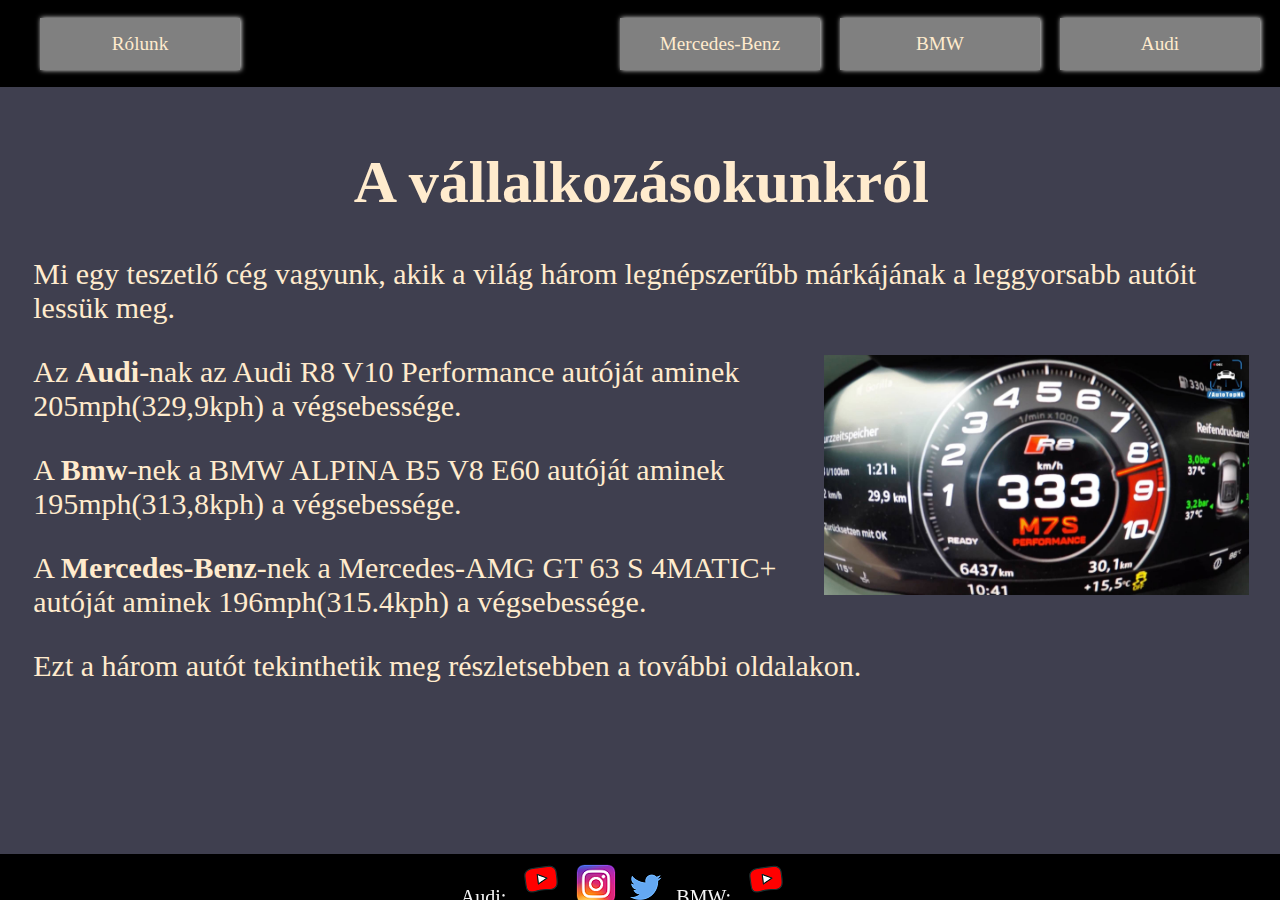
==== commit 6c7e5cdb: "reszponzivitás" ====
--- a/index.html
+++ b/index.html
@@ -38,7 +38,7 @@
             </div>
         </footer>
     </div>
-    
+    <div id="nemjo">Nem támogatott kijelző méret</div>
     <script src="./js/jquerymin.js"></script>
     <script src="./js/lightbox.js"></script>
 </body>
--- a/css/style.css
+++ b/css/style.css
@@ -5,6 +5,10 @@
 p{
     text-align: left;
     font-size: 100%;
+}
+
+a{
+    text-decoration: none;
 }
 
 h3{
@@ -29,16 +33,28 @@
     background-color: black;
     color: whitesmoke;
     font-size: 20px;
-    text-align: center;
     position: fixed;
     bottom: 0px;
     width: 100%;
     left: 0%;
-    height: auto;
+    height: 46px;
 }
 
 .footerkepek{
-    padding: 3px 5px 0px;
+    padding: 0px 5px 0px;
+    text-align: right;
+}
+
+#footertartalom{
+    padding-left: 36%;
+    padding-right: 36%;
+
+}
+
+.egyeb{
+    float: left;
+    text-align: left;
+    padding-bottom: 0px;
 }
 
 /*Képek*/
@@ -147,3 +163,23 @@
 .auditartalom{
     text-align: left;
 }
+
+
+#nemjo{
+    display: none;
+}
+
+
+@media all and (max-width:500px){
+    header,#tartalom,footer{
+        display: none;
+    }
+    
+    #nemjo{
+        display: block;
+        text-align: center;
+        font-size: 100px;
+    }
+}
+
+
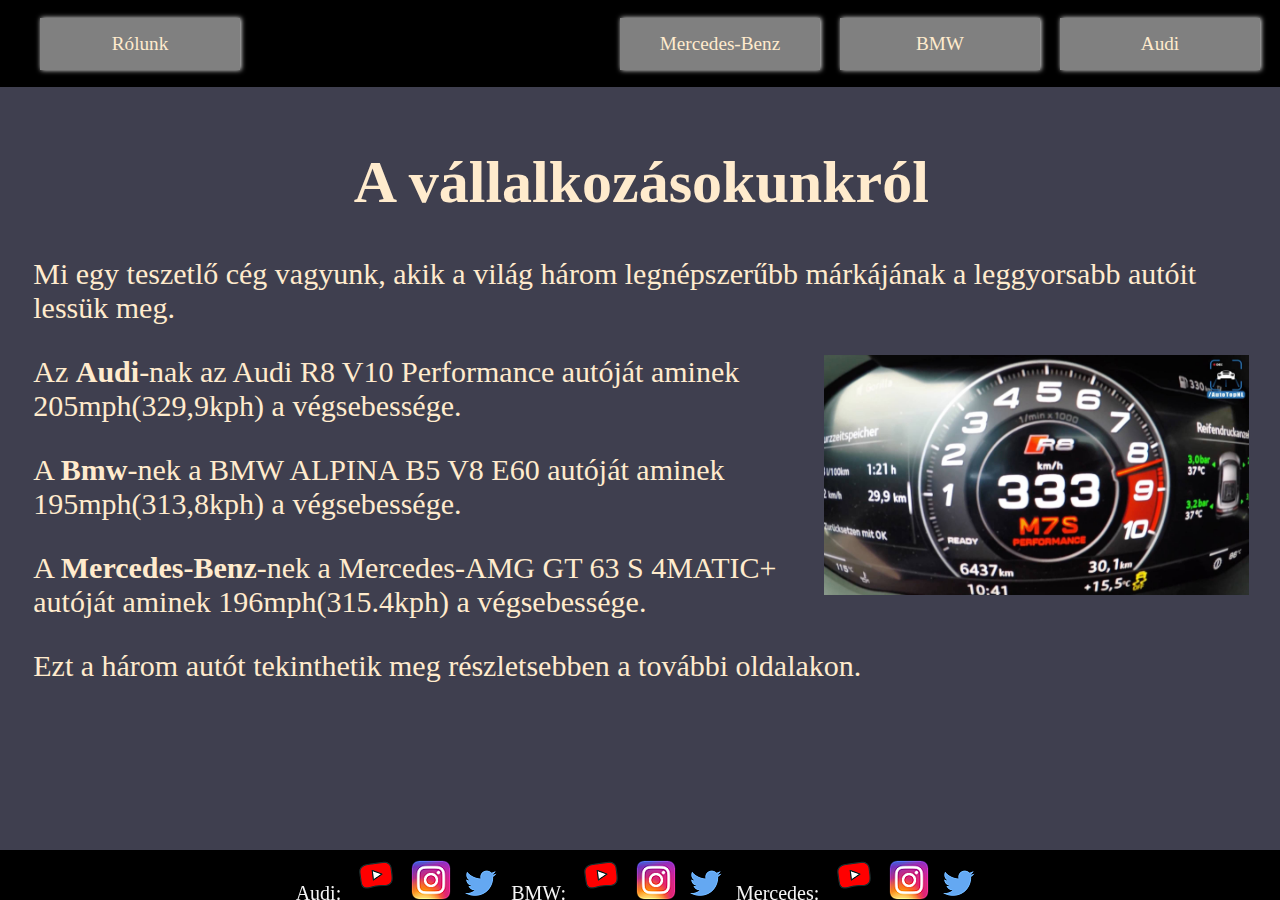
==== commit ca83935b: "Rólunk footer véglegesítése" ====
--- a/index.html
+++ b/index.html
@@ -31,7 +31,7 @@
         </div>
         
         <footer>
-            <div id="footertartalom">
+            <div id="rolunkfooter">
                 Audi: <a href="https://www.youtube.com/watch?v=1N4OCICWATI" target="_blank"><img src="./images/unnamed.png" alt="Tesztvideó" class="footerkepek"></a><a href="https://www.instagram.com/explore/tags/r8v10/?hl=hu" target="_blank"><img src="./images/ab6eff595bb1.png" alt="Képek a kocsiról" class="footerkepek"></a><a href="https://twitter.com/search?q=%23r8v10&src=typeahead_click" target="_blank"><img src="./images/twitter-logo_1.png" alt="Autó twitter cimkéje" class="footerkepek"></a>
                 BMW: <a href="https://www.youtube.com/watch?v=cST8K9O5acE" target="_blank"><img src="./images/unnamed.png" alt="Tesztvideó" class="footerkepek"></a><a href="https://www.instagram.com/explore/tags/alpinab5/" target="_blank"><img src="./images/ab6eff595bb1.png" alt="Képek a kocsiról" class="footerkepek"></a><a href="https://twitter.com/search?q=%23ALPINAB5&lang=fr" target="_blank"><img src="./images/twitter-logo_1.png" alt="Autó twitter cimkéje" class="footerkepek"></a>
                 Mercedes: <a href="https://www.youtube.com/watch?v=vRiirhE5Nfg" target="_blank"><img src="./images/unnamed.png" alt="Tesztvideó" class="footerkepek"></a><a href="https://www.instagram.com/explore/tags/gt63s/?hl=hu" target="_blank"><img src="./images/ab6eff595bb1.png" alt="Képek a kocsiról" class="footerkepek"></a><a href="https://mobile.twitter.com/search?q=%23gt63s&src=typeahead_click" target="_blank"><img src="./images/twitter-logo_1.png" alt="Autó twitter cimkéje" class="footerkepek"></a>
--- a/css/style.css
+++ b/css/style.css
@@ -37,7 +37,7 @@
     bottom: 0px;
     width: 100%;
     left: 0%;
-    height: 46px;
+    height: 50px;
 }
 
 .footerkepek{
@@ -49,6 +49,9 @@
     padding-left: 36%;
     padding-right: 36%;
 
+}
+#rolunkfooter{
+    text-align: center;
 }
 
 .egyeb{
